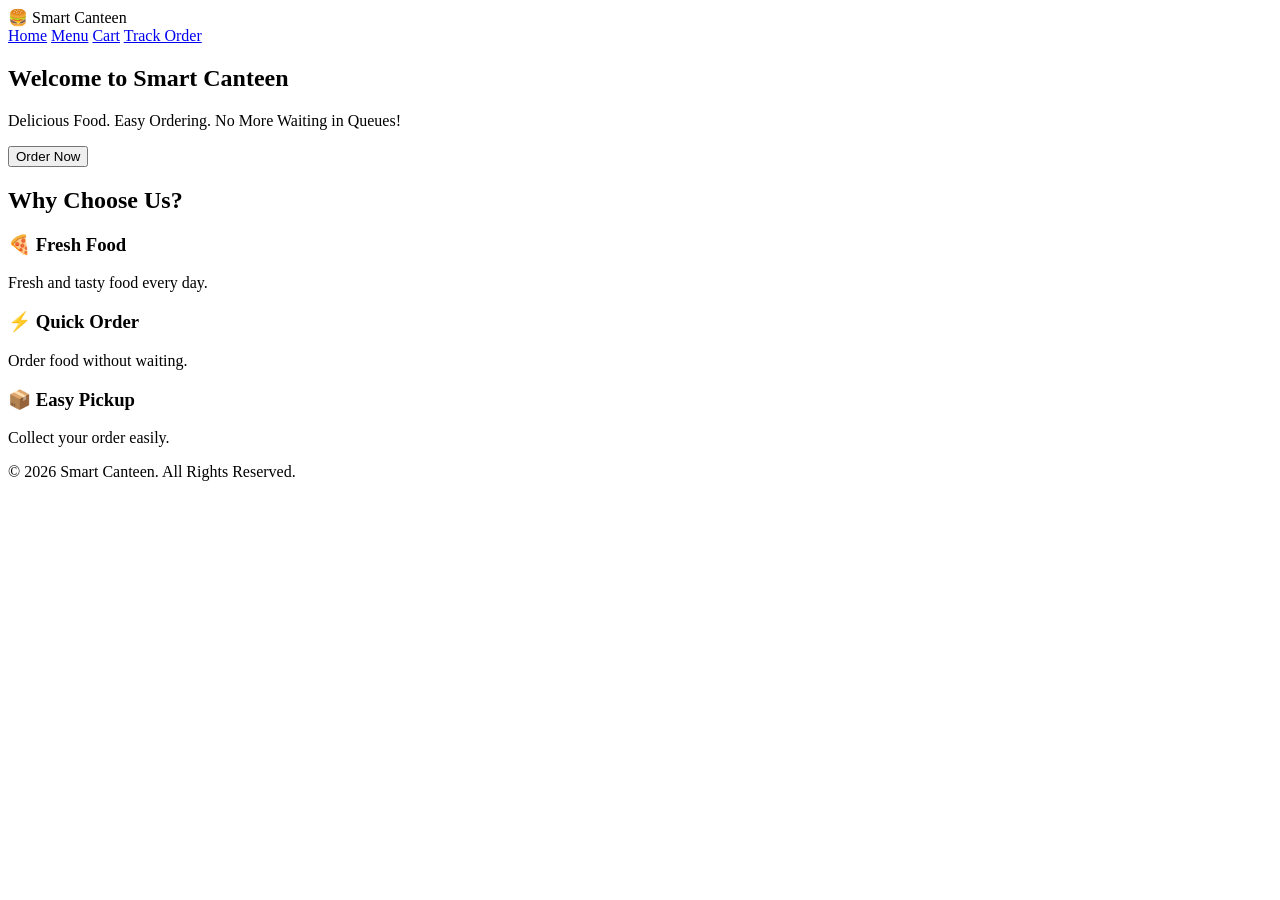
==== index.html @ 065e6479 "Add files via upload" ====
<!DOCTYPE html>
<html lang="en">
<head>
    <meta charset="UTF-8">
    <meta name="viewport" content="width=device-width, initial-scale=1.0">
    <title>Smart Canteen</title>
    <link rel="stylesheet" href="CSS/style.css">
</head>
<body>

    <header>
        <div class="logo">🍔 Smart Canteen</div>

        <nav>
            <a href="index.html">Home</a>
            <a href="menu.html">Menu</a>
            <a href="cart.html">Cart</a>
            <a href="tracking.html">Track Order</a>
        </nav>
    </header>

    <section class="hero">
        <h1>Welcome to Smart Canteen</h1>
        <p>Delicious Food. Easy Ordering.
        No More Waiting in Queues!</p>

        <button onclick="orderNow()">Order Now</button>
    </section>

    <section class="features">
        <h2>Why Choose Us?</h2>

        <div class="cards">
            <div class="card">
                <h3>🍕 Fresh Food</h3>
                <p>Fresh and tasty food every day.</p>
            </div>

            <div class="card">
                <h3>⚡ Quick Order</h3>
                <p>Order food without waiting.</p>
            </div>

            <div class="card">
                <h3>📦 Easy Pickup</h3>
                <p>Collect your order easily.</p>
            </div>
        </div>
    </section>

    <footer>
        <p>© 2026 Smart Canteen. All Rights Reserved.</p>
    </footer>

    <script src="js/home.js"></script>
</body>
</html>
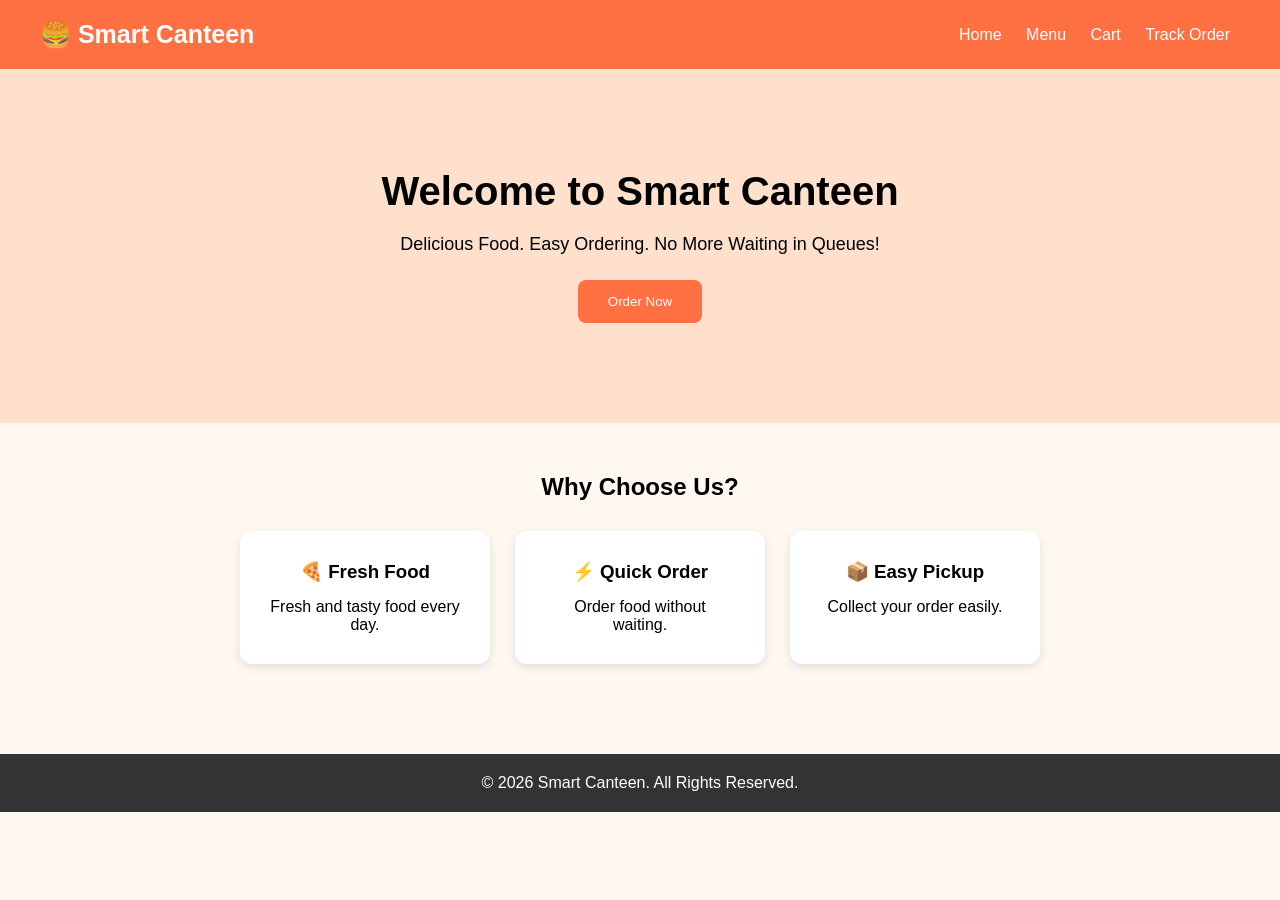
==== commit 19f1fa0d: "Fix paths for CSS and JavaScript files Updated the stylesheet link and script source paths." ====
--- a/index.html
+++ b/index.html
@@ -4,7 +4,7 @@
     <meta charset="UTF-8">
     <meta name="viewport" content="width=device-width, initial-scale=1.0">
     <title>Smart Canteen</title>
-    <link rel="stylesheet" href="CSS/style.css">
+    <link rel="stylesheet" href="style.css">
 </head>
 <body>
 
@@ -52,6 +52,6 @@
         <p>© 2026 Smart Canteen. All Rights Reserved.</p>
     </footer>
 
-    <script src="js/home.js"></script>
+    <script src="home.js"></script>
 </body>
 </html>
--- a/style.css
+++ b/style.css
@@ -0,0 +1,108 @@
+* {
+    margin: 0;
+    padding: 0;
+    box-sizing: border-box;
+}
+
+body {
+    font-family: Arial, sans-serif;
+    background: #fff8f0;
+}
+
+header {
+    background: #ff7043;
+    color: white;
+    padding: 20px 40px;
+    display: flex;
+    justify-content: space-between;
+    align-items: center;
+    flex-wrap: wrap;
+}
+
+.logo {
+    font-size: 25px;
+    font-weight: bold;
+}
+
+nav a {
+    color: white;
+    text-decoration: none;
+    margin: 10px;
+}
+
+nav a:hover {
+    text-decoration: underline;
+}
+
+.hero {
+    text-align: center;
+    padding: 100px 20px;
+    background: #ffe0cc;
+}
+
+.hero h1 {
+    font-size: 40px;
+    margin-bottom: 20px;
+}
+
+.hero p {
+    font-size: 18px;
+    margin-bottom: 25px;
+}
+
+button {
+    background: #ff7043;
+    color: white;
+    border: none;
+    padding: 14px 30px;
+    border-radius: 8px;
+    cursor: pointer;
+}
+
+button:hover {
+    background: #e64a19;
+}
+
+.features {
+    text-align: center;
+    padding: 50px 20px;
+}
+
+.cards {
+    display: flex;
+    justify-content: center;
+    gap: 25px;
+    margin-top: 30px;
+    flex-wrap: wrap;
+}
+
+.card {
+    background: white;
+    padding: 30px;
+    width: 250px;
+    border-radius: 12px;
+    box-shadow: 0 3px 10px #ddd;
+}
+
+.card h3 {
+    margin-bottom: 15px;
+}
+
+footer {
+    background: #333;
+    color: white;
+    text-align: center;
+    padding: 20px;
+    margin-top: 40px;
+}
+
+@media(max-width: 600px) {
+    header {
+        flex-direction: column;
+        gap: 15px;
+    }
+
+    .hero h1 {
+        font-size: 28px;
+    }
+}
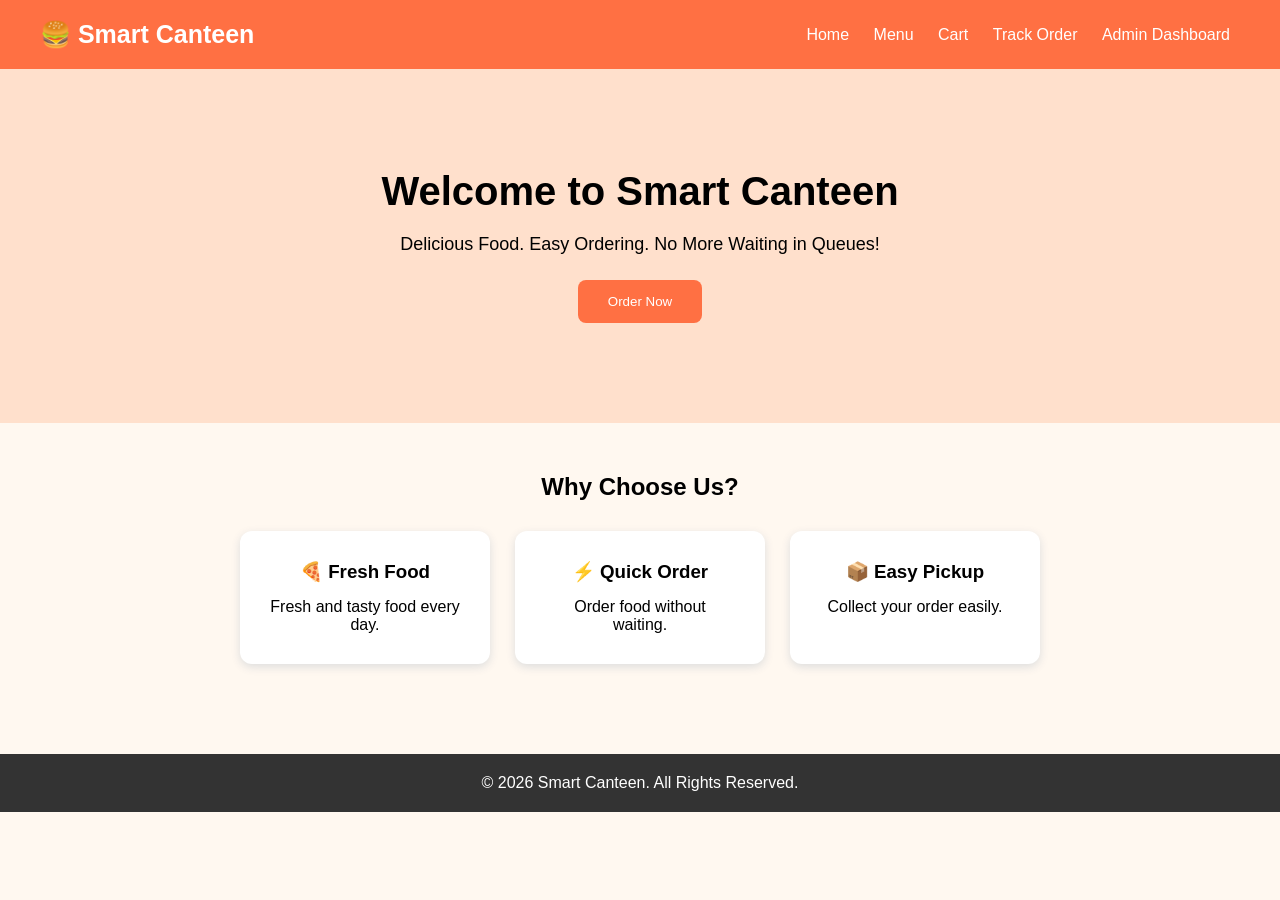
==== commit d233a132: "Add Admin Dashboard link to navigation Added link to Admin Dashboard in the navigation." ====
--- a/index.html
+++ b/index.html
@@ -16,6 +16,7 @@
             <a href="menu.html">Menu</a>
             <a href="cart.html">Cart</a>
             <a href="tracking.html">Track Order</a>
+            <a href="admin.html">Admin Dashboard</a>
         </nav>
     </header>
 
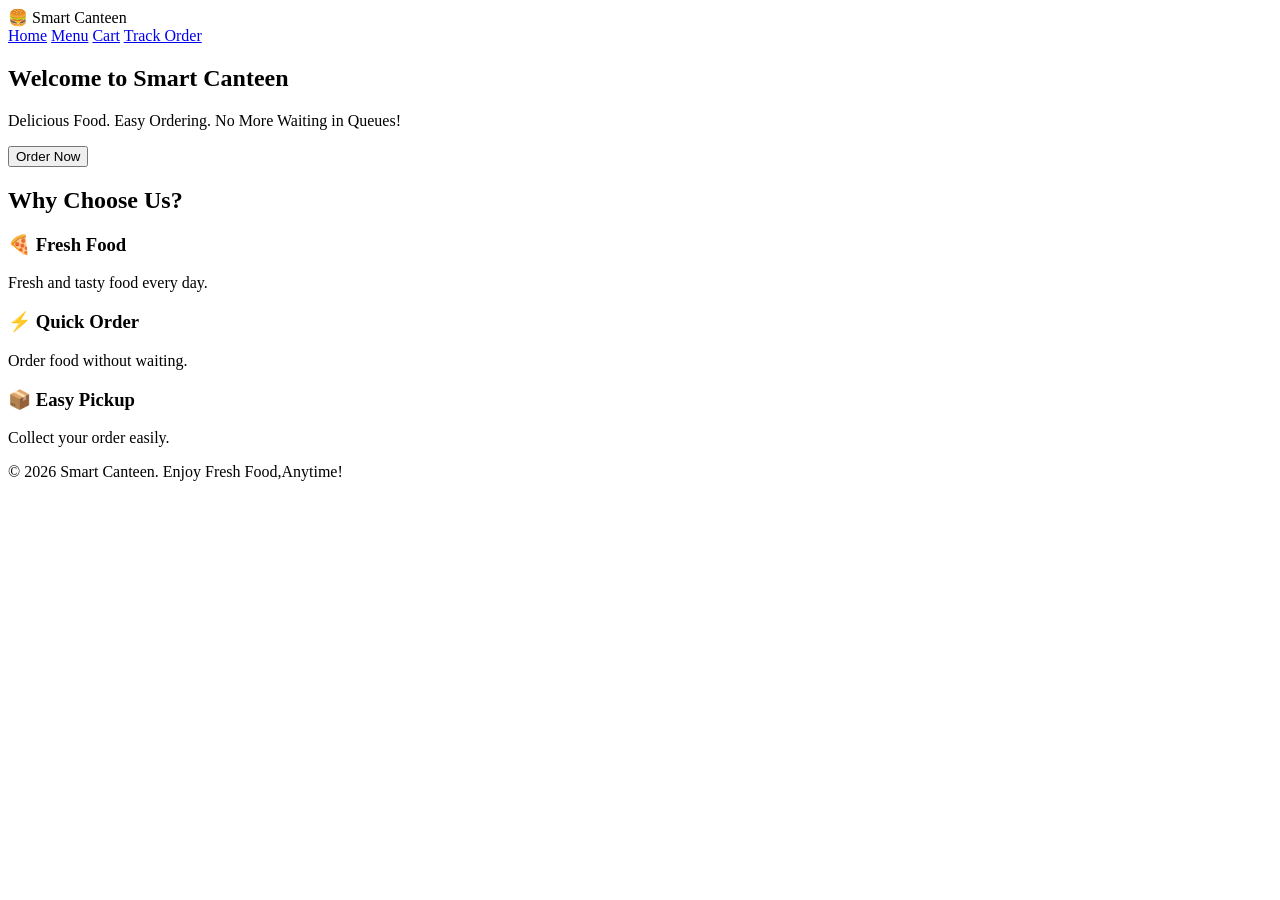
==== commit f1155044: "Modify footer message in index.html Updated footer text to include 'Enjoy Fresh Food, Anytime!'" ====
--- a/index.html
+++ b/index.html
@@ -4,7 +4,7 @@
     <meta charset="UTF-8">
     <meta name="viewport" content="width=device-width, initial-scale=1.0">
     <title>Smart Canteen</title>
-    <link rel="stylesheet" href="style.css">
+    <link rel="stylesheet" href="CSS/style.css">
 </head>
 <body>
 
@@ -16,7 +16,6 @@
             <a href="menu.html">Menu</a>
             <a href="cart.html">Cart</a>
             <a href="tracking.html">Track Order</a>
-            <a href="admin.html">Admin Dashboard</a>
         </nav>
     </header>
 
@@ -50,9 +49,9 @@
     </section>
 
     <footer>
-        <p>© 2026 Smart Canteen. All Rights Reserved.</p>
+        <p>© 2026 Smart Canteen. Enjoy Fresh Food,Anytime!</p>
     </footer>
 
-    <script src="home.js"></script>
+    <script src="js/home.js"></script>
 </body>
 </html>
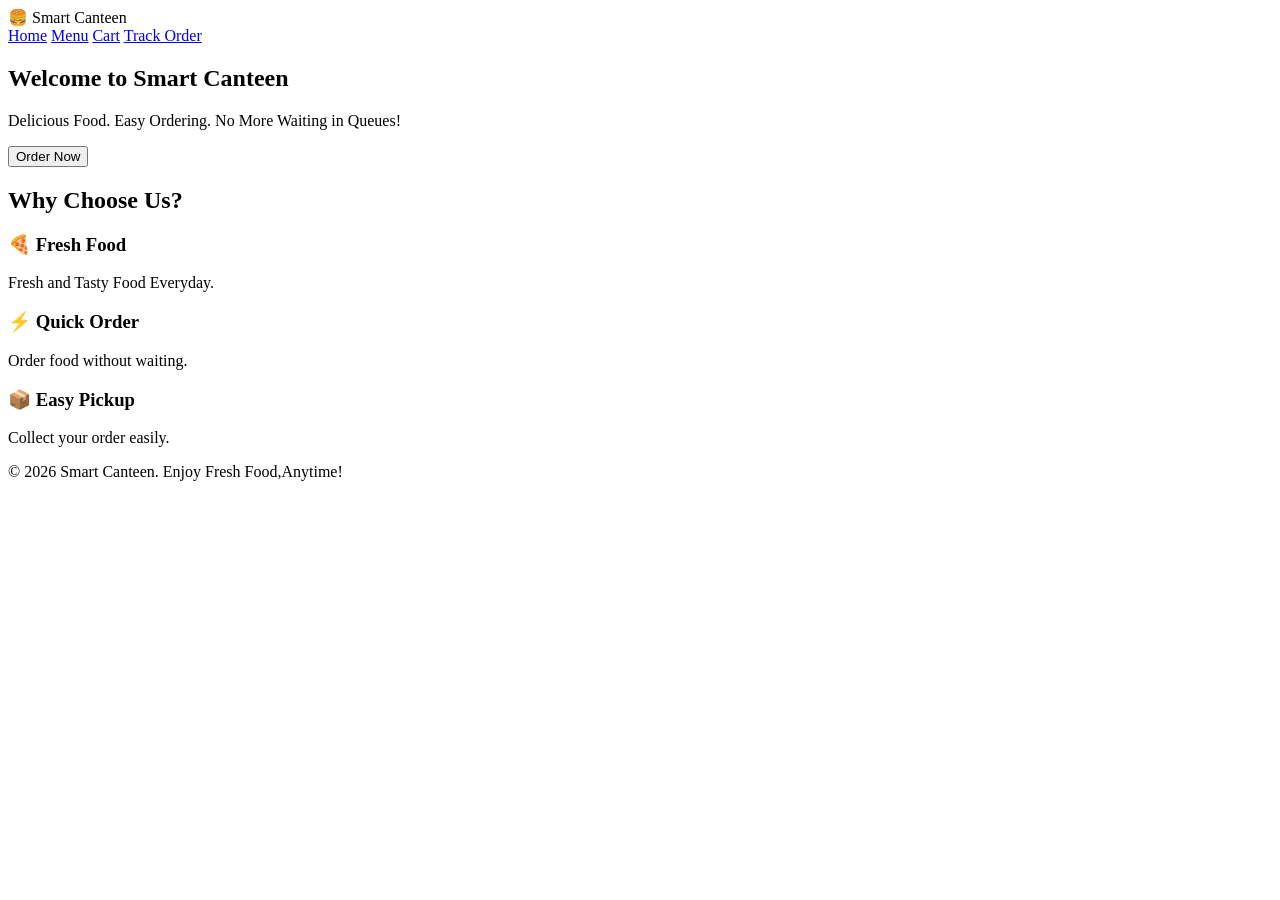
==== commit 149a9d85: "Format HTML file with proper indentation" ====
--- a/index.html
+++ b/index.html
@@ -33,7 +33,7 @@
         <div class="cards">
             <div class="card">
                 <h3>🍕 Fresh Food</h3>
-                <p>Fresh and tasty food every day.</p>
+                <p>Fresh and Tasty Food Everyday.</p>
             </div>
 
             <div class="card">
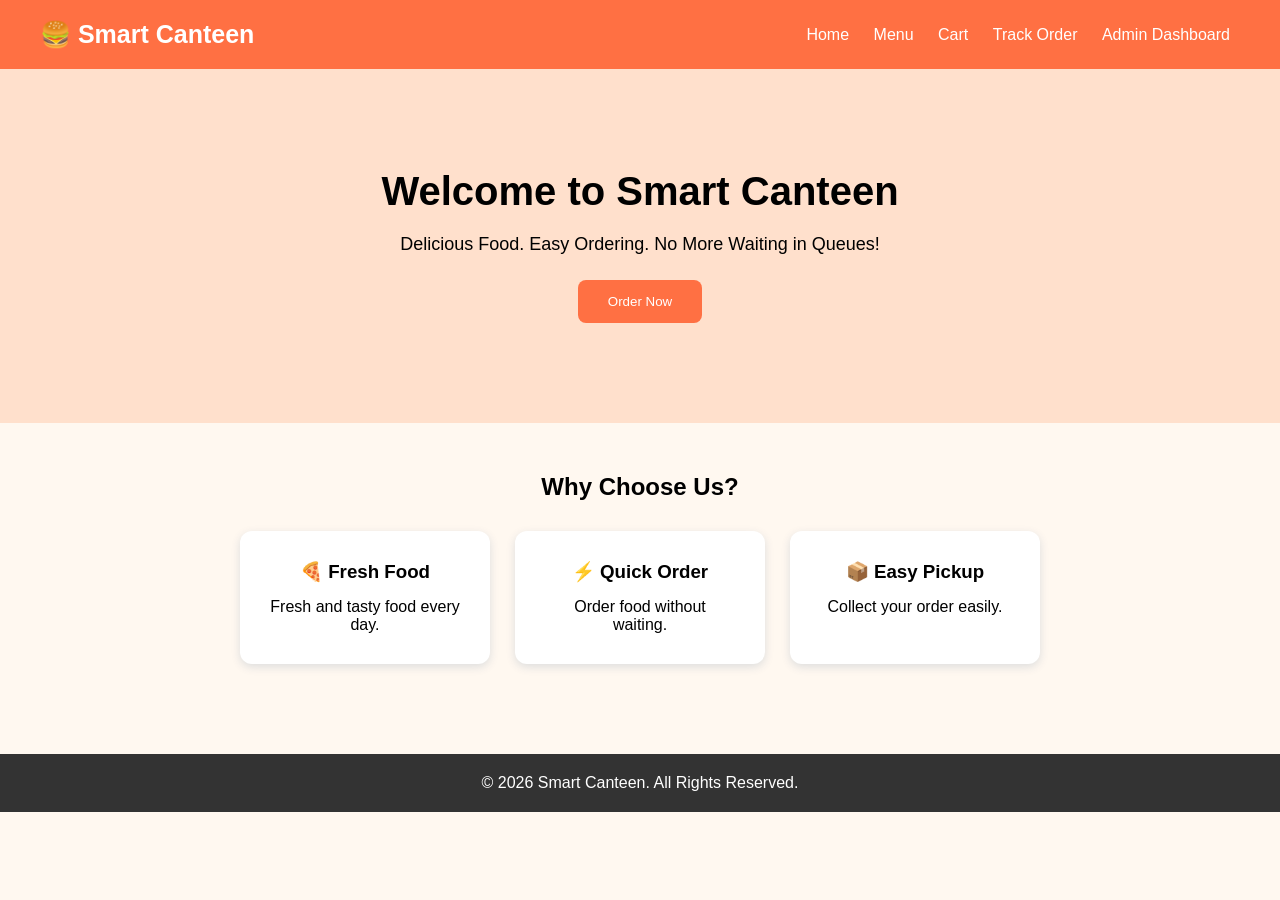
==== commit 74d4aee7: "Merge pull request #3 from Tejaswini995/feature/checkout-tracking smart-canteen" ====
--- a/index.html
+++ b/index.html
@@ -4,7 +4,7 @@
     <meta charset="UTF-8">
     <meta name="viewport" content="width=device-width, initial-scale=1.0">
     <title>Smart Canteen</title>
-    <link rel="stylesheet" href="CSS/style.css">
+    <link rel="stylesheet" href="style.css">
 </head>
 <body>
 
@@ -16,6 +16,7 @@
             <a href="menu.html">Menu</a>
             <a href="cart.html">Cart</a>
             <a href="tracking.html">Track Order</a>
+            <a href="admin.html">Admin Dashboard</a>
         </nav>
     </header>
 
@@ -33,7 +34,7 @@
         <div class="cards">
             <div class="card">
                 <h3>🍕 Fresh Food</h3>
-                <p>Fresh and Tasty Food Everyday.</p>
+                <p>Fresh and tasty food every day.</p>
             </div>
 
             <div class="card">
@@ -49,9 +50,9 @@
     </section>
 
     <footer>
-        <p>© 2026 Smart Canteen. Enjoy Fresh Food,Anytime!</p>
+        <p>© 2026 Smart Canteen. All Rights Reserved.</p>
     </footer>
 
-    <script src="js/home.js"></script>
+    <script src="home.js"></script>
 </body>
 </html>
--- a/style.css
+++ b/style.css
@@ -0,0 +1,108 @@
+* {
+    margin: 0;
+    padding: 0;
+    box-sizing: border-box;
+}
+
+body {
+    font-family: Arial, sans-serif;
+    background: #fff8f0;
+}
+
+header {
+    background: #ff7043;
+    color: white;
+    padding: 20px 40px;
+    display: flex;
+    justify-content: space-between;
+    align-items: center;
+    flex-wrap: wrap;
+}
+
+.logo {
+    font-size: 25px;
+    font-weight: bold;
+}
+
+nav a {
+    color: white;
+    text-decoration: none;
+    margin: 10px;
+}
+
+nav a:hover {
+    text-decoration: underline;
+}
+
+.hero {
+    text-align: center;
+    padding: 100px 20px;
+    background: #ffe0cc;
+}
+
+.hero h1 {
+    font-size: 40px;
+    margin-bottom: 20px;
+}
+
+.hero p {
+    font-size: 18px;
+    margin-bottom: 25px;
+}
+
+button {
+    background: #ff7043;
+    color: white;
+    border: none;
+    padding: 14px 30px;
+    border-radius: 8px;
+    cursor: pointer;
+}
+
+button:hover {
+    background: #e64a19;
+}
+
+.features {
+    text-align: center;
+    padding: 50px 20px;
+}
+
+.cards {
+    display: flex;
+    justify-content: center;
+    gap: 25px;
+    margin-top: 30px;
+    flex-wrap: wrap;
+}
+
+.card {
+    background: white;
+    padding: 30px;
+    width: 250px;
+    border-radius: 12px;
+    box-shadow: 0 3px 10px #ddd;
+}
+
+.card h3 {
+    margin-bottom: 15px;
+}
+
+footer {
+    background: #333;
+    color: white;
+    text-align: center;
+    padding: 20px;
+    margin-top: 40px;
+}
+
+@media(max-width: 600px) {
+    header {
+        flex-direction: column;
+        gap: 15px;
+    }
+
+    .hero h1 {
+        font-size: 28px;
+    }
+}
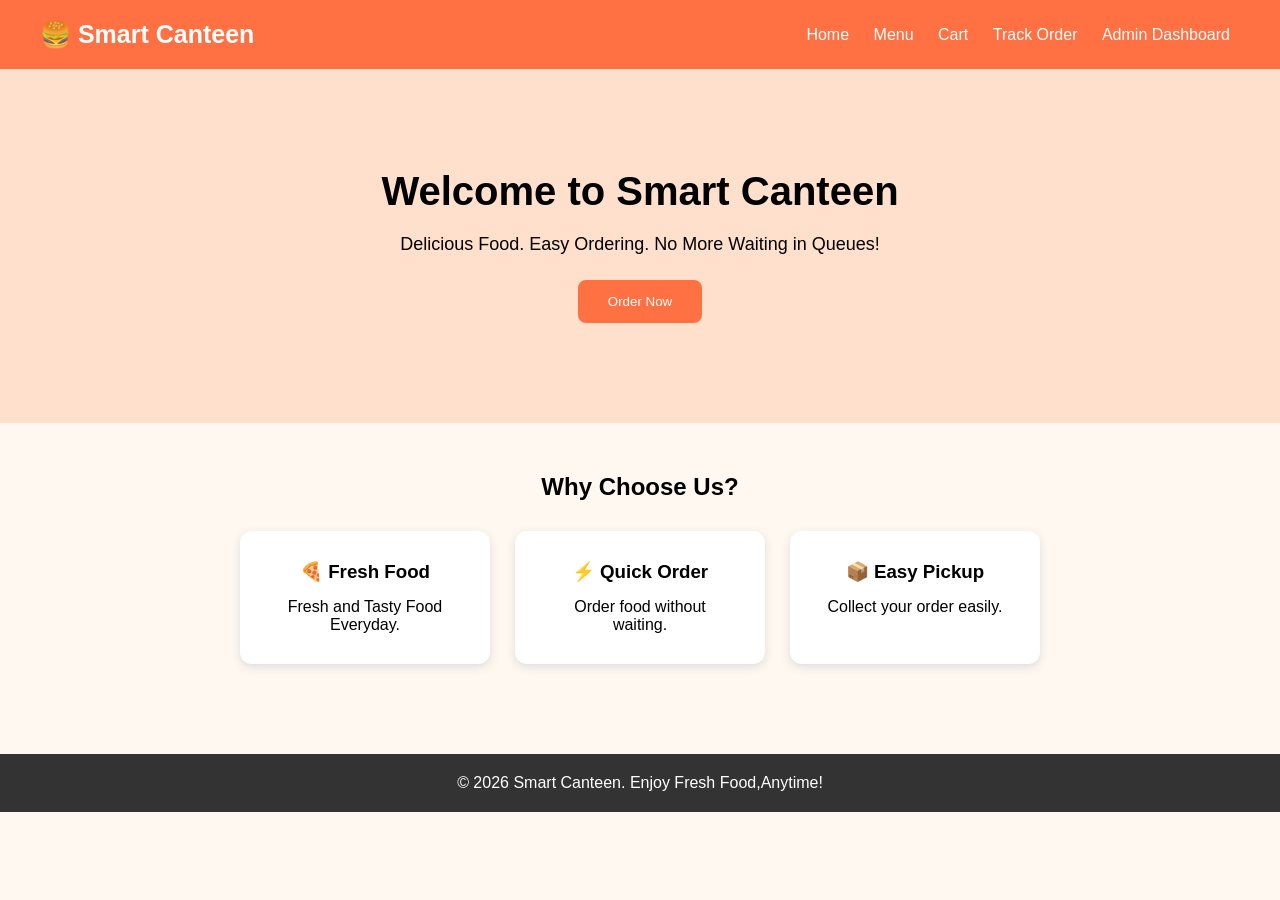
==== commit abbe845e: "Merge pull request #4 from Tejaswini995/feature/checkout-tracking smart-canteen" ====
--- a/index.html
+++ b/index.html
@@ -34,7 +34,7 @@
         <div class="cards">
             <div class="card">
                 <h3>🍕 Fresh Food</h3>
-                <p>Fresh and tasty food every day.</p>
+                <p>Fresh and Tasty Food Everyday.</p>
             </div>
 
             <div class="card">
@@ -50,7 +50,7 @@
     </section>
 
     <footer>
-        <p>© 2026 Smart Canteen. All Rights Reserved.</p>
+        <p>© 2026 Smart Canteen. Enjoy Fresh Food,Anytime!</p>
     </footer>
 
     <script src="home.js"></script>
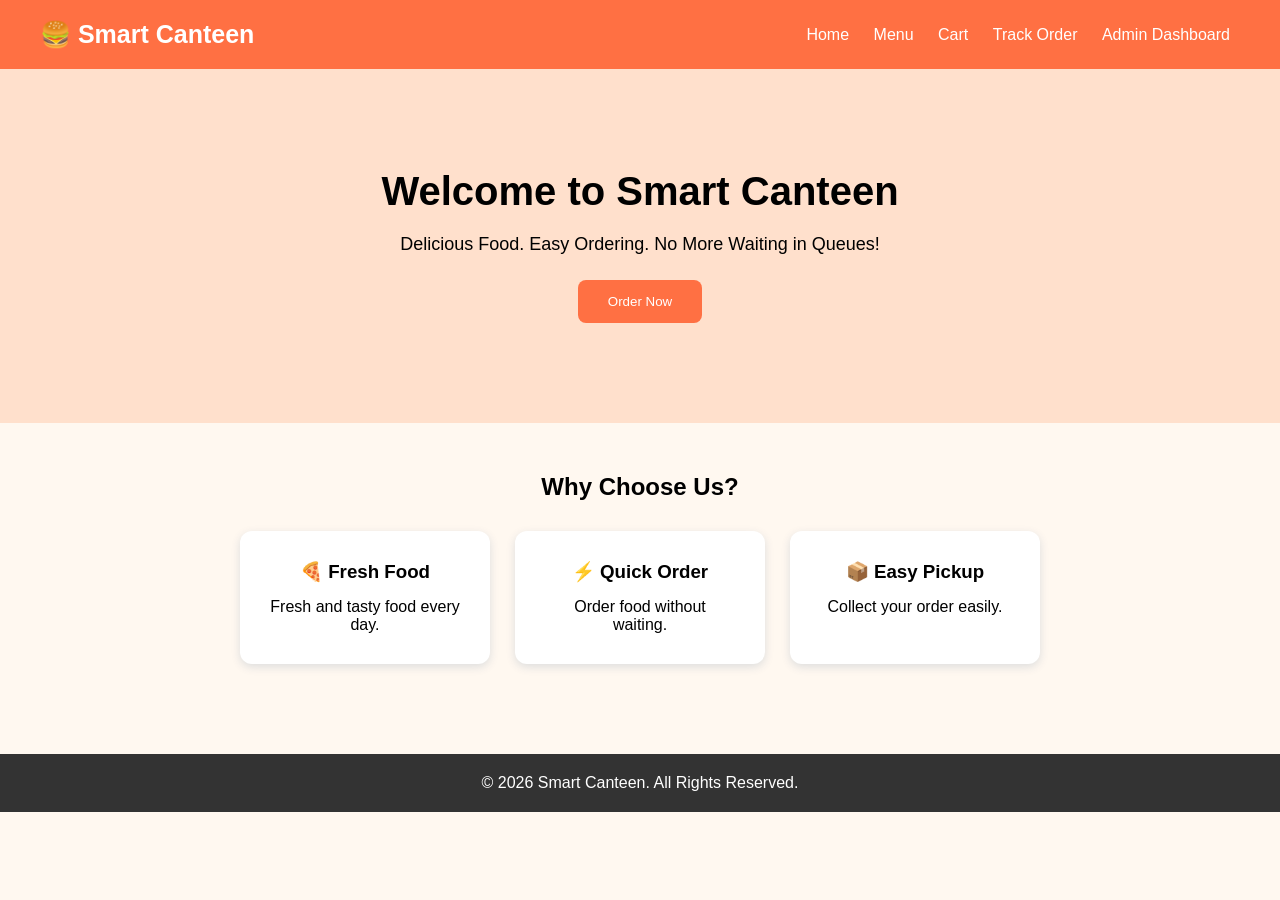
==== commit 976e9ba3: "Merge pull request #2 from Tejaswini995/feature/checkout-tracking smart-canteen" ====
--- a/index.html
+++ b/index.html
@@ -34,7 +34,7 @@
         <div class="cards">
             <div class="card">
                 <h3>🍕 Fresh Food</h3>
-                <p>Fresh and Tasty Food Everyday.</p>
+                <p>Fresh and tasty food every day.</p>
             </div>
 
             <div class="card">
@@ -50,7 +50,7 @@
     </section>
 
     <footer>
-        <p>© 2026 Smart Canteen. Enjoy Fresh Food,Anytime!</p>
+        <p>© 2026 Smart Canteen. All Rights Reserved.</p>
     </footer>
 
     <script src="home.js"></script>
